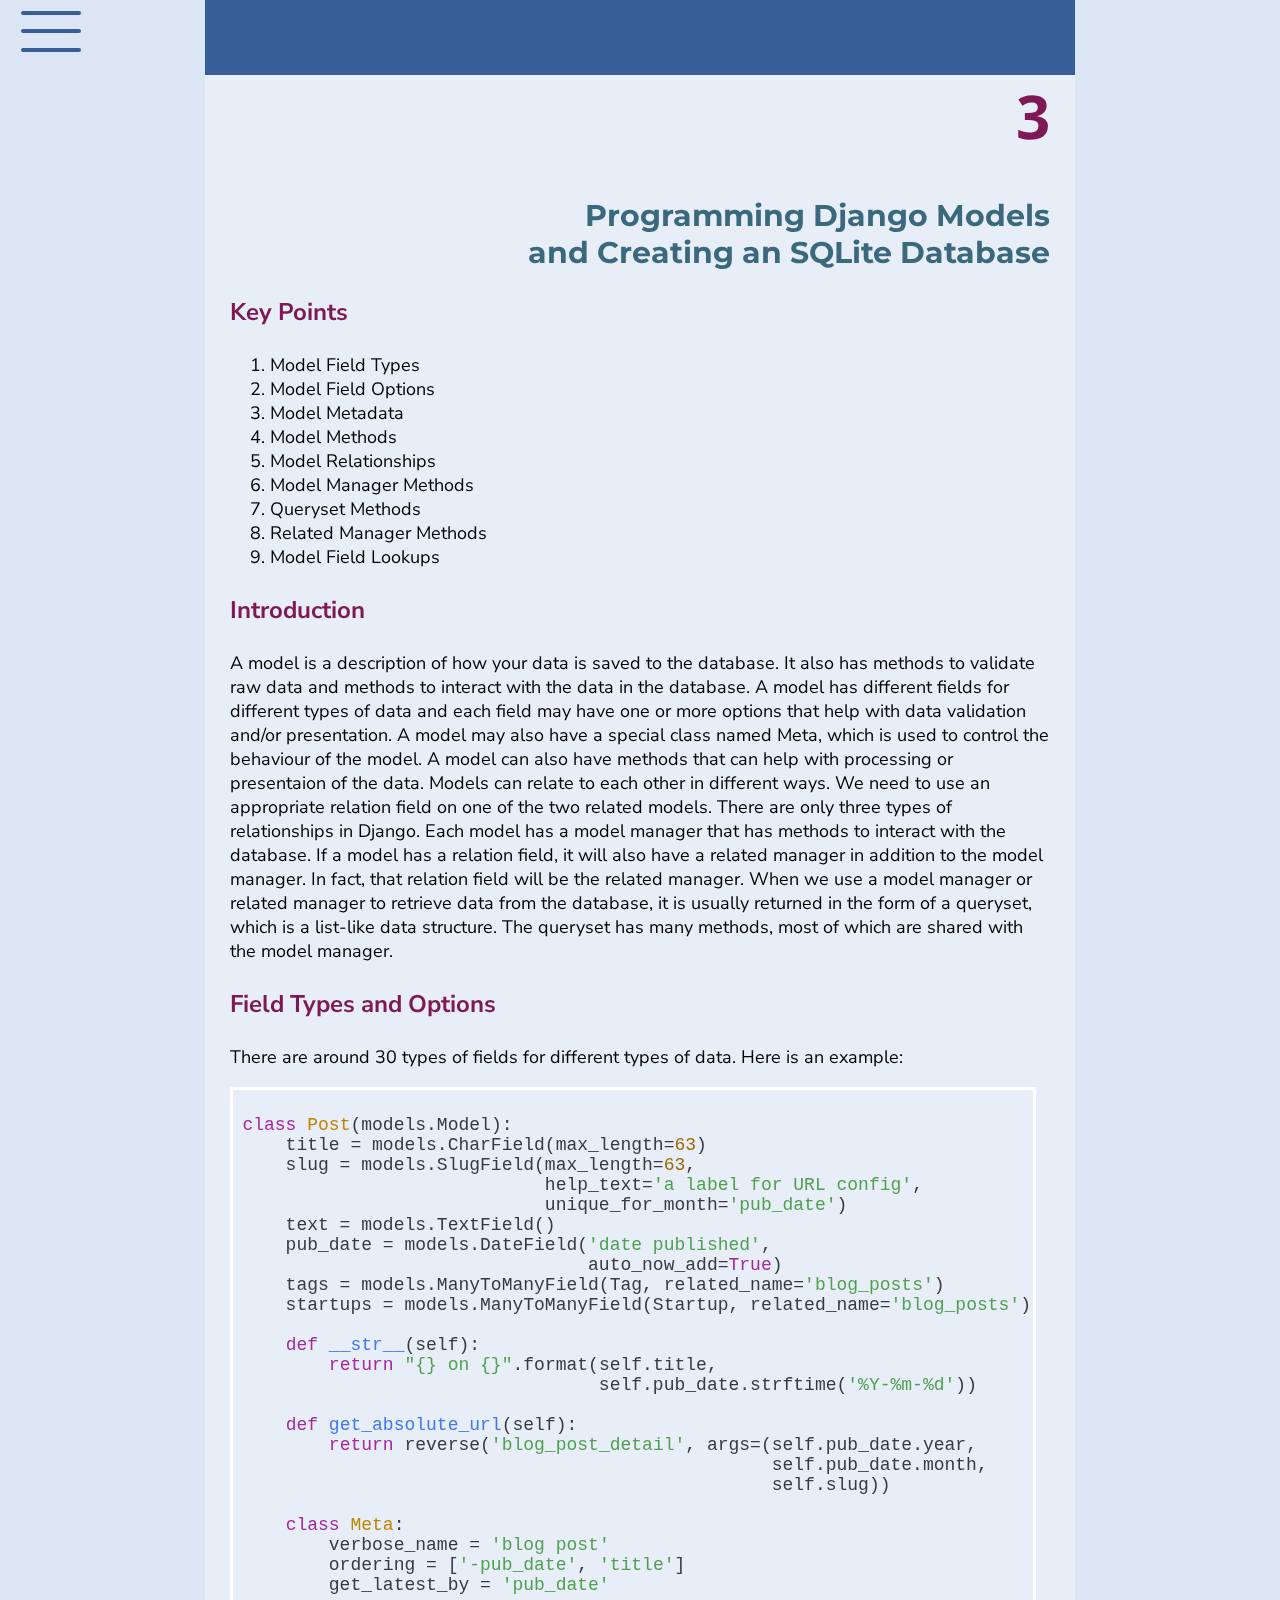
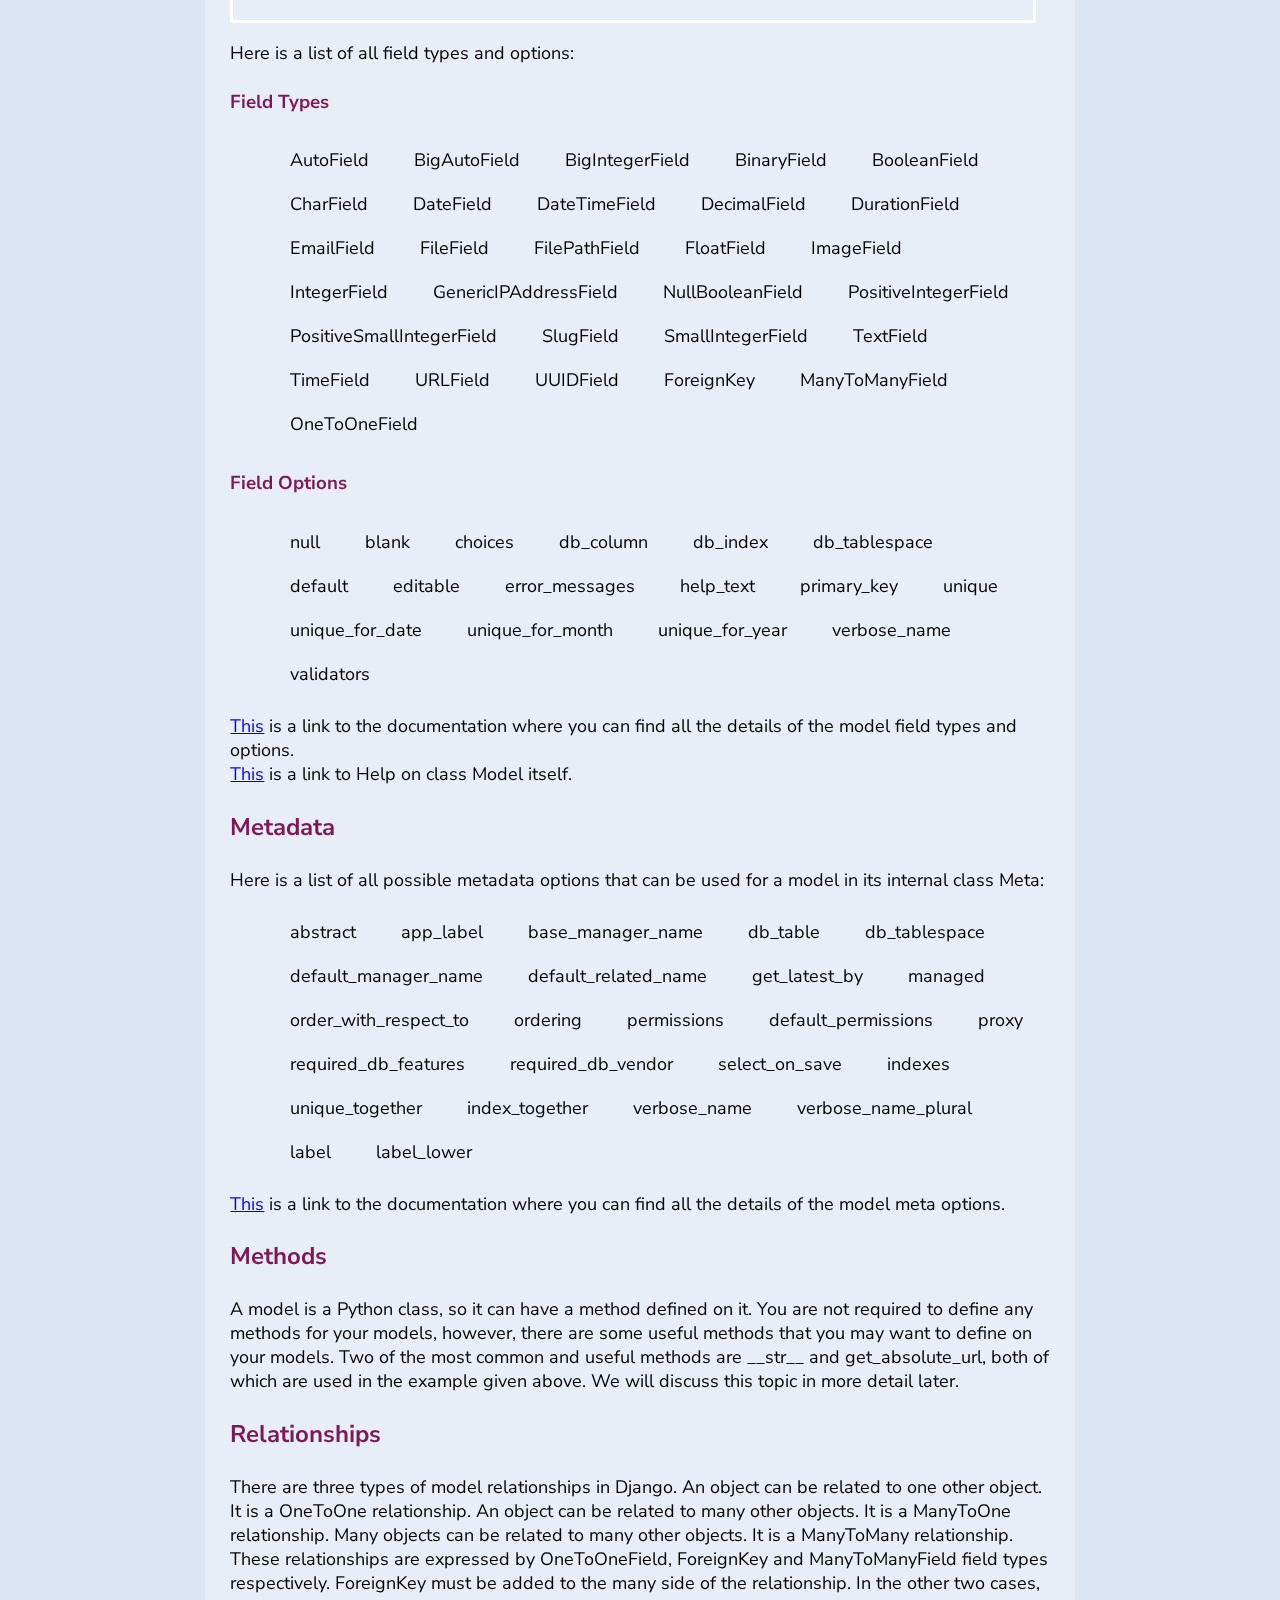
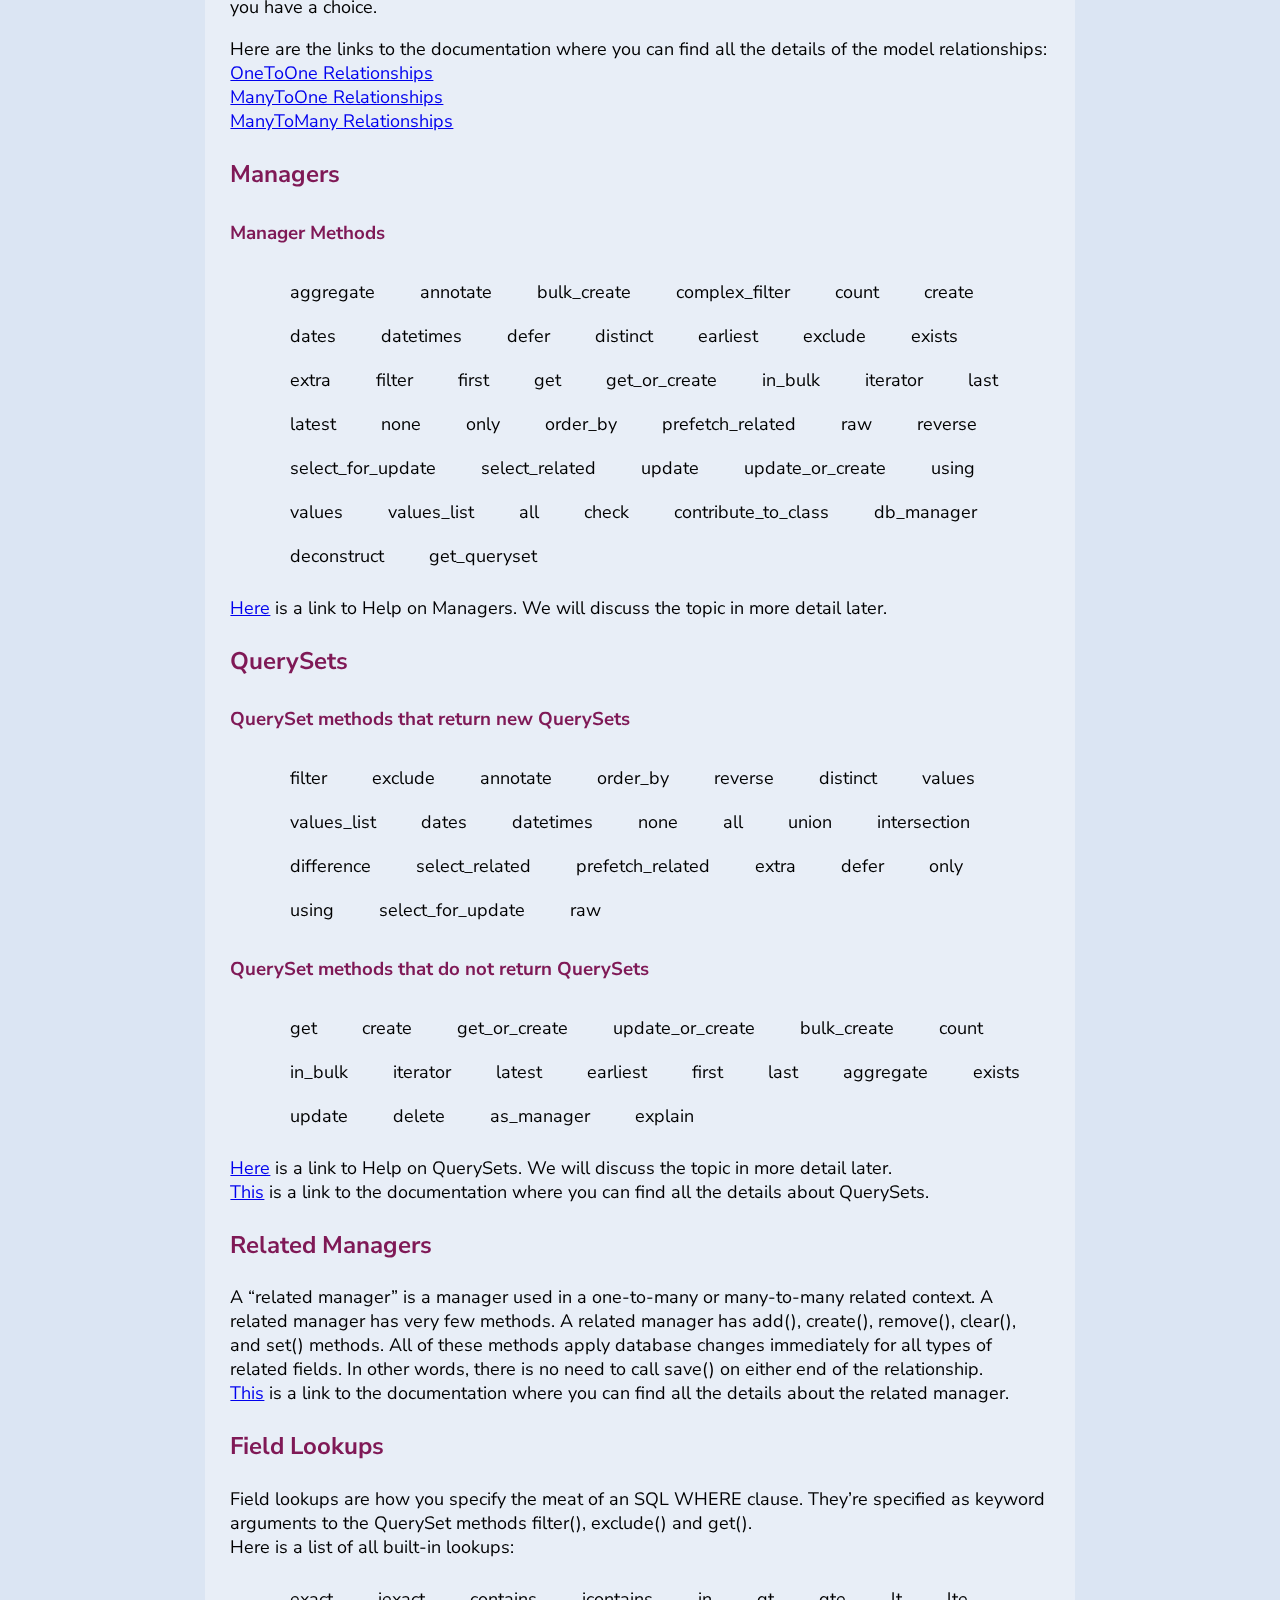
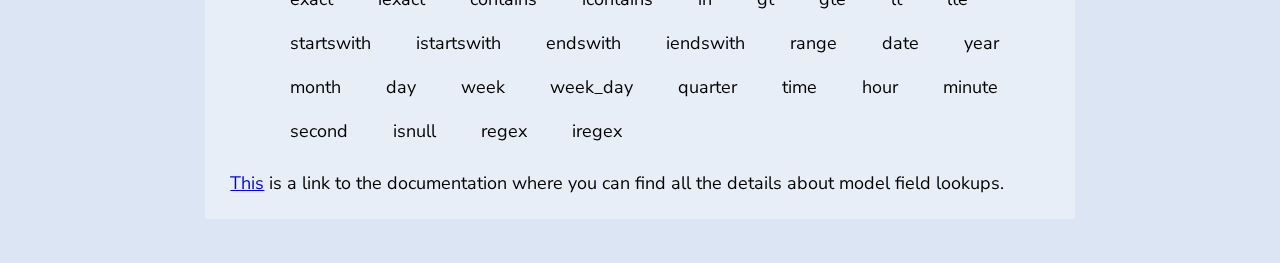
==== chapter-3.html @ dfa96c70 "home page added" ====
<!DOCTYPE html> 
<html lang="en" dir="ltr">   
<head>     
<meta charset="utf-8">
<link rel="stylesheet" href="styles/atom-one-light.css">     
<link href="https://fonts.googleapis.com/css?family=Montserrat:Light|Open+Sans|Nunito+Sans"
rel="stylesheet">     
<link rel="stylesheet" href="master.css">
<title></title>   
</head>   
<body>     
<div class="main-container">
     
<link href='https://fonts.googleapis.com/css?family=Open+Sans:400,700' rel='stylesheet' 
type='text/css'>    
        <div class="screen">
            <div class="navbar"></div>     
            <div class="circle"></div>
            <div class="menu">
                <ul>
                    <li><a href="index.html" id="home">Home</a></li>
                    <li><a href="chapter-3.html">Models</a></li>
                    <li><a href="chapter-4.html">Django Templates</a></li>
                    <li><a href="chapter-5.html">URLs and Views</a></li>
                    <li><a href="chapter-6.html">Links and Redirects</a></li>
                    <li><a href="">7</a></li>
                </ul>
            </div>                      
            <div class="burger">
                <div class="x"></div>
                <div class="y"></div>
                <div class="z"></div>
            </div>    

        </div>  
<script src="https://ajax.googleapis.com/ajax/libs/jquery/1.11.2/jquery.min.js"></script>       
<h1 class="lesson-num">3</h1>       
<h1 class="lesson-title">Programming Django
Models<br> and Creating an SQLite Database</h1>       
<h2 class="second-heading">Key Points</h2>       
<ol>         
  <li>Model Field Types</li>
  <li>Model Field Options</li>         
  <li>Model Metadata</li>         
  <li>Model Methods</li>         
  <li>Model Relationships</li>         
  <li>Model Manager Methods</li>         
  <li>Queryset Methods</li>         
  <li>Related Manager Methods</li>
  <li>Model Field Lookups</li>       
</ol>       
<h2 class="second-heading">Introduction</h2>
<p>         
  A model is a description of how your data is saved to the database.
It also has methods to validate raw data and methods to interact with the data
in the database. A model has different fields for different types of data and each field may have one or more options that help with data validation and/or presentation.         
A model may also have a special class named Meta, which is used to control the behaviour of the model. A model can also have methods that can help with processing or presentaion of the data.
Models can relate to each other in different ways. We need to use an appropriate relation field on one of the two related models. There are only three types of relationships in Django.          
Each model has a model manager that has methods to interact with the database. If a model has a relation field, it will also have a related manager in addition to the model manager. In fact, that relation field will be the related manager. When we use a model manager or related manager to retrieve data from the database, it is usually returned in the form of a queryset, which is a list-like data structure. The queryset has many methods, most of which are shared with the model manager.
</p>             
<h2 class="second-heading">Field Types and Options</h2>
<p>There are around 30 types of fields for different types of
data. Here is an example:</p>               
<pre><code class="language-python"> 
class Post(models.Model):     
    title = models.CharField(max_length=63)     
    slug = models.SlugField(max_length=63,          
                            help_text='a label for URL config',
                            unique_for_month='pub_date')     
    text = models.TextField()     
    pub_date = models.DateField('date published', 
                                auto_now_add=True)     
    tags = models.ManyToManyField(Tag, related_name='blog_posts')     
    startups = models.ManyToManyField(Startup, related_name='blog_posts') 
    
    def __str__(self):
        return "{} on {}".format(self.title, 
                                 self.pub_date.strftime('%Y-%m-%d'))

    def get_absolute_url(self):
        return reverse('blog_post_detail', args=(self.pub_date.year, 
                                                 self.pub_date.month, 
                                                 self.slug))

    class Meta:
        verbose_name = 'blog post'
        ordering = ['-pub_date', 'title']
        get_latest_by = 'pub_date'

</code></pre>
<p>Here is a list of all field types and options:</p>
  <h3 class='third-heading'>Field Types</h3>
  <ul>
    <li>AutoField</li> 
    <li>BigAutoField</li>
    <li>BigIntegerField</li>
    <li>BinaryField</li>
    <li>BooleanField</li>
    <li>CharField</li>
    <li>DateField</li>
    <li>DateTimeField</li>
    <li>DecimalField</li>
    <li>DurationField</li>
    <li>EmailField</li>
    <li>FileField</li>
    <li>FilePathField</li>
    <li>FloatField</li>
    <li>ImageField</li>
    <li>IntegerField</li>
    <li>GenericIPAddressField</li>
    <li>NullBooleanField</li>
    <li>PositiveIntegerField</li>
    <li>PositiveSmallIntegerField</li>
    <li>SlugField</li>
    <li>SmallIntegerField</li>
    <li>TextField</li>
    <li>TimeField</li>
    <li>URLField</li>
    <li>UUIDField</li>
    <li>ForeignKey</li>
    <li>ManyToManyField</li>
    <li>OneToOneField</li>
  </ul>
  <h3 class="third-heading">Field Options</h3>
  <ul>
    <li>null</li>
    <li>blank</li>
    <li>choices</li>
    <li>db_column</li>
    <li>db_index</li>
    <li>db_tablespace</li>
    <li>default</li>
    <li>editable</li>
    <li>error_messages</li>
    <li>help_text</li>
    <li>primary_key</li>
    <li>unique</li>
    <li>unique_for_date</li>
    <li>unique_for_month</li>
    <li>unique_for_year</li>
    <li>verbose_name</li>
    <li>validators</li>
  </ul>
<p><a href="https://docs.djangoproject.com/en/2.1/ref/models/fields/">This</a> is a link to the documentation where you can find all the details of the model field types and options.<br>
<a href="model_instance_help.html">This</a> is a link to Help on class Model itself.
</p>
<h2 class="second-heading">Metadata</h2>
<p>Here is a list of all possible metadata options that can be used for a model
in its internal class Meta:</p>
  <ul>
    <li>abstract</li>
    <li>app_label</li>
    <li>base_manager_name</li>
    <li>db_table</li>
    <li>db_tablespace</li>
    <li>default_manager_name</li>
    <li>default_related_name</li>
    <li>get_latest_by</li>
    <li>managed</li>
    <li>order_with_respect_to</li>
    <li>ordering</li>
    <li>permissions</li>
    <li>default_permissions</li>
    <li>proxy</li>
    <li>required_db_features</li>
    <li>required_db_vendor</li>
    <li>select_on_save</li>
    <li>indexes</li>
    <li>unique_together</li>
    <li>index_together</li>
    <li>verbose_name</li>
    <li>verbose_name_plural</li>
    <li>label</li>
    <li>label_lower</li>
  </ul>
<p><a href="https://docs.djangoproject.com/en/2.1/ref/models/options/">This</a> is a link to the documentation where you can find all the details of the model meta options.
</p>
<h2 class="second-heading">Methods</h2>
<p>
    A model is a Python class, so it can have a method defined on it. You are not required to define any methods
    for your models, however, there are some useful methods that you may want to define on your models. Two of the
    most common and useful methods are __str__ and get_absolute_url, both of which are used in the example given above. 
    We will discuss this topic in more detail later.
</p>
<h2 class="second-heading">Relationships</h2>
<p>
    There are three types of model relationships in Django. An object can be related to one other object. It is a OneToOne relationship. An object can be related to many other objects. It is a ManyToOne relationship. Many objects can be related to many other objects. It is a ManyToMany relationship. These relationships are expressed by OneToOneField, ForeignKey and ManyToManyField field types respectively. ForeignKey must be added to the many side of the relationship. In the other two cases, you have a choice.
<p>Here are the links to the documentation where you can find all the details of the model relationships:<br>
<a href="https://docs.djangoproject.com/en/2.1/topics/db/examples/one_to_one/">OneToOne Relationships</a><br>
<a href="https://docs.djangoproject.com/en/2.1/topics/db/examples/many_to_one/">ManyToOne Relationships</a><br>
<a href="https://docs.djangoproject.com/en/2.1/topics/db/examples/many_to_many/">ManyToMany Relationships</a>
</p>
<h2 class="second-heading">Managers</h2>
<h3 class="third-heading">Manager Methods</h3>
<ul>
    <li>aggregate</li>
    <li>annotate</li>
    <li>bulk_create</li>
    <li>complex_filter</li>
    <li>count</li>
    <li>create</li>
    <li>dates</li>
    <li>datetimes</li>
    <li>defer</li>
    <li>distinct</li>
    <li>earliest</li>
    <li>exclude</li>
    <li>exists</li>
    <li>extra</li>
    <li>filter</li>
    <li>first</li>
    <li>get</li>
    <li>get_or_create</li>
    <li>in_bulk</li>
    <li>iterator</li>
    <li>last</li>
    <li>latest</li>
    <li>none</li>
    <li>only</li>
    <li>order_by</li>
    <li>prefetch_related</li>
    <li>raw</li>
    <li>reverse</li>
    <li>select_for_update</li>
    <li>select_related</li>
    <li>update</li>
    <li>update_or_create</li>
    <li>using</li>
    <li>values</li>
    <li>values_list</li>
    <li>all</li>
    <li>check</li>
    <li>contribute_to_class</li>
    <li>db_manager</li>
    <li>deconstruct</li>
    <li>get_queryset</li>
</ul>
<p>
    <a href="manager_help.html">Here</a> is a link to Help on Managers. We will discuss the topic
    in more detail later.
</p>
<h2 class="second-heading">QuerySets</h2>
<h3 class="third-heading">QuerySet methods that return new QuerySets</h3>
<ul>
    <li>filter</li>
    <li>exclude</li>
    <li>annotate</li>
    <li>order_by</li>
    <li>reverse</li>
    <li>distinct</li>
    <li>values</li>
    <li>values_list</li>
    <li>dates</li>
    <li>datetimes</li>
    <li>none</li>
    <li>all</li>
    <li>union</li>
    <li>intersection</li>
    <li>difference</li>
    <li>select_related</li>
    <li>prefetch_related</li>
    <li>extra</li>
    <li>defer</li>
    <li>only</li>
    <li>using</li>
    <li>select_for_update</li>
    <li>raw</li>
</ul>
<h3 class="third-heading">QuerySet methods that do not return QuerySets</h3>
<ul>
    <li>get</li>
    <li>create</li>
    <li>get_or_create</li>
    <li>update_or_create</li>
    <li>bulk_create</li>
    <li>count</li>
    <li>in_bulk</li>
    <li>iterator</li>
    <li>latest</li>
    <li>earliest</li>
    <li>first</li>
    <li>last</li>
    <li>aggregate</li>
    <li>exists</li>
    <li>update</li>
    <li>delete</li>
    <li>as_manager</li>
    <li>explain</li>
</ul>
<p><a href="queryset_help.html">Here</a> is a link to Help on QuerySets. We will discuss the topic
    in more detail later.<br>
    <a href="https://docs.djangoproject.com/en/2.1/ref/models/querysets/">This</a> is a link to the documentation where you can find all the details about QuerySets.
</p>
<h2 class="second-heading">Related Managers</h2>
<p>
    A “related manager” is a manager used in a one-to-many or many-to-many related context. A related manager has very few methods. A related manager has add(), create(), remove(), clear(), and set() methods. All of these methods apply database changes immediately for all types of related fields. In other words, there is no need to call save() on either end of the relationship.<br>
    <a href="https://docs.djangoproject.com/en/2.1/ref/models/relations/">This</a> is a link to the documentation where you can find all the details about the related manager. 
</p>
<h2 class="second-heading">Field Lookups</h2>
<p>
    Field lookups are how you specify the meat of an SQL WHERE clause. They’re specified as keyword arguments to the QuerySet methods filter(), exclude() and get().<br>
    Here is a list of all built-in lookups:
</p>
<ul>
    <li>exact</li>
    <li>iexact</li>
    <li>contains</li>
    <li>icontains</li>
    <li>in</li>
    <li>gt</li>
    <li>gte</li>
    <li>lt</li>
    <li>lte</li>
    <li>startswith</li>
    <li>istartswith</li>
    <li>endswith</li>
    <li>iendswith</li>
    <li>range</li>
    <li>date</li>
    <li>year</li>
    <li>month</li>
    <li>day</li>
    <li>week</li>
    <li>week_day</li>
    <li>quarter</li>
    <li>time</li>
    <li>hour</li>
    <li>minute</li>
    <li>second</li>
    <li>isnull</li>
    <li>regex</li>
    <li>iregex</li>
</ul>
<p>
    <a href="https://docs.djangoproject.com/en/2.1/ref/models/querysets/">This</a> is a link to the documentation where you can find all the details about model field lookups.<br><br>
</p>

    </div>

    <script src="highlight.pack.js"></script>
    <script>hljs.initHighlightingOnLoad();</script>
    <script type="text/javascript" src="style.js"></script>
  </body>
</html>
---- styles/atom-one-light.css ----
/*

Atom One Light by Daniel Gamage
Original One Light Syntax theme from https://github.com/atom/one-light-syntax

base:    #fafafa
mono-1:  #383a42
mono-2:  #686b77
mono-3:  #a0a1a7
hue-1:   #0184bb
hue-2:   #4078f2
hue-3:   #a626a4
hue-4:   #50a14f
hue-5:   #e45649
hue-5-2: #c91243
hue-6:   #986801
hue-6-2: #c18401

*/

.hljs {
  display: block;
  overflow-x: auto;
  padding: 0.5em;
  color: #383a42;
  background: #e7ebff;
  background: #e8eef7;
  font-size: 18px;
}
/* background: #f6ecea; */
.hljs-comment,
.hljs-quote {
  color: #a0a1a7;
  font-style: italic;
}

.hljs-doctag,
.hljs-keyword,
.hljs-formula {
  color: #a626a4;
}

.hljs-section,
.hljs-name,
.hljs-selector-tag,
.hljs-deletion,
.hljs-subst {
  color: #e45649;
}

.hljs-literal {
  color: #0184bb;
}

.hljs-string,
.hljs-regexp,
.hljs-addition,
.hljs-attribute,
.hljs-meta-string {
  color: #50a14f;
}

.hljs-built_in,
.hljs-class .hljs-title {
  color: #c18401;
}

.hljs-attr,
.hljs-variable,
.hljs-template-variable,
.hljs-type,
.hljs-selector-class,
.hljs-selector-attr,
.hljs-selector-pseudo,
.hljs-number {
  color: #986801;
}

.hljs-symbol,
.hljs-bullet,
.hljs-link,
.hljs-meta,
.hljs-selector-id,
.hljs-title {
  color: #4078f2;
}

.hljs-emphasis {
  font-style: italic;
}

.hljs-strong {
  font-weight: bold;
}

.hljs-link {
  text-decoration: underline;
}
---- master.css ----
body {
  background: #dbe5f3;
  margin: 0px;
  padding: 0px;
}
.main-container {
  width: 800px;
  width: 64%;
  margin: 0 auto;
  background: #e8eef7;
  padding-left: 25px;
  padding-right: 25px;
  margin-top: 75px;
}

.lesson-title {
  font-size: 30px;
  font-family: 'Montserrat', sans-serif;
  color: #3a687d;
  text-align: right;
}

.lesson-num {
  font-size: 60px;
  font-family: 'Open Sans', sans-serif;
  color: #7f1956;
  text-align: right;
}

.second-heading {
  color: #7f1956;
  font-family: 'Nunito Sans', sans-serif;
  padding-top: 5px;
  padding-bottom: 5px;
}

.third-heading {
  color: #7f1956;
  font-family: 'Nunito Sans', sans-serif;
  padding-top: 5px;
  padding-bottom: 5px;
}

p {
  font-family: 'Nunito Sans', sans-serif;
  font-size: 18px;
}

ol, ul {
  font-family: 'Nunito Sans', sans-serif;
  font-size: 18px;
}
.language-python {
  font-size: 18px;
  border: 3px 3px 3px 3px;
  border-color: white;
  padding-top: 5px;
  padding-bottom: 5px;
}

pre {
  max-width: 800px;
  border: white 3px solid;
  word-wrap: break-word;
}

ul li {
  display: inline-block;
  padding-right: 20px;
  padding-left: 20px;
  padding-top: 10px;
  padding-bottom: 10px;
}
#home {
  color: #7f1956;
}
/* { margin: 0px; padding: 0px; }
/*body {
  background: #385e97;
  width: 100%; 
  height: 100%;
  font:12px "Open Sans", sans-serif; 
}*/

div.burger {
  height: 60px; 
  width: 60px;
  position: fixed;
  top: 11px; 
  left: 21px;
  cursor: pointer;  
}
  div.x,
  div.y,
  div.z {
    position: absolute; 
    /*margin: auto;
    top: 0px; bottom: 0px;    */
    background: #fff;
    background: #385e97;
    border-radius:2px;
    -webkit-transition: all 200ms ease-out;
       -moz-transition: all 200ms ease-out;
        -ms-transition: all 200ms ease-out;
         -o-transition: all 200ms ease-out;
            transition: all 200ms ease-out;
  }   
  div.x, div.y, div.z { height: 4px; width: 60px; }
  div.y{top: 18px;}
  div.z{top: 37px;}
  div.collapse{
    top: 20px;
    background:#4a89dc;
    -webkit-transition: all 70ms ease-out;
       -moz-transition: all 70ms ease-out;
        -ms-transition: all 70ms ease-out;
         -o-transition: all 70ms ease-out;
            transition: all 70ms ease-out;
  }
   
  
  div.rotate30{
    -ms-transform: rotate(30deg); 
      -webkit-transform: rotate(30deg); 
      transform: rotate(30deg); 
    -webkit-transition: all 50ms ease-out;
       -moz-transition: all 50ms ease-out;
        -ms-transition: all 50ms ease-out;
         -o-transition: all 50ms ease-out;
            transition: all 50ms ease-out;          
  }
  div.rotate150{
    -ms-transform: rotate(150deg); 
      -webkit-transform: rotate(150deg); 
      transform: rotate(150deg);  
    -webkit-transition: all 50ms ease-out;
       -moz-transition: all 50ms ease-out;
        -ms-transition: all 50ms ease-out;
         -o-transition: all 50ms ease-out;
            transition: all 50ms ease-out;          
  }
  
  div.rotate45{
    -ms-transform: rotate(45deg); 
      -webkit-transform: rotate(45deg); 
      transform: rotate(45deg); 
    -webkit-transition: all 100ms ease-out;
       -moz-transition: all 100ms ease-out;
        -ms-transition: all 100ms ease-out;
         -o-transition: all 100ms ease-out;
            transition: all 100ms ease-out;         
  }
  div.rotate135{
    -ms-transform: rotate(135deg); 
      -webkit-transform: rotate(135deg); 
      transform: rotate(135deg);  
    -webkit-transition: all 100ms ease-out;
       -moz-transition: all 100ms ease-out;
        -ms-transition: all 100ms ease-out;
         -o-transition: all 100ms ease-out;
            transition: all 100ms ease-out;         
  }

div.navbar{
  height:75px; 
  width: 68%;
  background:#385e97; 
  margin-top: 0px; 
  padding: 0px;
  top: 0px;
  left: 19%;
  right: 19%;
  margin-left: -3%;
  margin-right: -3%;
  position: fixed;
}

div.circle{ 
  border-radius: 50%;
  width: 0px;
  height: 0px; 
  position: fixed;
  top: 35px;
  left: 36px;
  background:#fff;
  opacity:0.90;
  -webkit-transition: all 300ms cubic-bezier(0.000, 0.995, 0.990, 1.000);
     -moz-transition: all 300ms cubic-bezier(0.000, 0.995, 0.990, 1.000);
      -ms-transition: all 300ms cubic-bezier(0.000, 0.995, 0.990, 1.000);
       -o-transition: all 300ms cubic-bezier(0.000, 0.995, 0.990, 1.000);
          transition: all 300ms cubic-bezier(0.000, 0.995, 0.990, 1.000); 
}
div.circle.expand{
  width:1200px;
  height:1200px;
  top: -560px;
  left: -565px;   
  -webkit-transition: all 400ms cubic-bezier(0.000, 0.995, 0.990, 1.000);
     -moz-transition: all 400ms cubic-bezier(0.000, 0.995, 0.990, 1.000);
      -ms-transition: all 400ms cubic-bezier(0.000, 0.995, 0.990, 1.000);
       -o-transition: all 400ms cubic-bezier(0.000, 0.995, 0.990, 1.000);
          transition: all 400ms cubic-bezier(0.000, 0.995, 0.990, 1.000);         
  
}
div.menu {
  height: 568px; 
  width: 320px;
  position: fixed;
  top: 0px; left: 0px;
}
div.menu ul li {
  list-style: none;
  position: fixed;
  top:80px;;
  left:8px;
  opacity:0;
  width:320px;
  text-align: left;
  font-size:0px;
  -webkit-transition: all 70ms cubic-bezier(0.000, 0.995, 0.990, 1.000);
     -moz-transition: all 70ms cubic-bezier(0.000, 0.995, 0.990, 1.000);
      -ms-transition: all 70ms cubic-bezier(0.000, 0.995, 0.990, 1.000);
       -o-transition: all 70ms cubic-bezier(0.000, 0.995, 0.990, 1.000);
          transition: all 70ms cubic-bezier(0.000, 0.995, 0.990, 1.000);
}
div.menu ul li a {
  color:#4a89dc;
  text-transform:uppercase;
  text-transform: none;
  text-decoration:none; 
  letter-spacing:3px;     
}

div.menu li.animate{
  font-size:21px;
  opacity:1;
  -webkit-transition: all 150ms cubic-bezier(0.000, 0.995, 0.990, 1.000);
     -moz-transition: all 150ms cubic-bezier(0.000, 0.995, 0.990, 1.000);
      -ms-transition: all 150ms cubic-bezier(0.000, 0.995, 0.990, 1.000);
       -o-transition: all 150ms cubic-bezier(0.000, 0.995, 0.990, 1.000);
          transition: all 150ms cubic-bezier(0.000, 0.995, 0.990, 1.000);
}
div.menu li.animate:nth-of-type(1){ 
  top:80px;
  transition-delay: 0.0s; 
}
div.menu li.animate:nth-of-type(2){
  top:140px;
  transition-delay: 0.03s;  
      
}
div.menu li.animate:nth-of-type(3){
  top:210px;
  transition-delay: 0.06s;    
  
}
div.menu li.animate:nth-of-type(4){
  top:280px;
  transition-delay: 0.09s;    
  
}
div.menu li.animate:nth-of-type(5){
  top:350px;
  transition-delay: 0.12s;    
  
}
div.menu li.animate:nth-of-type(6){
  top:420px;
  transition-delay: 0.15s;  
      
}
div.menu li.animate:nth-of-type(7){
  top:490px;
  transition-delay: 0.15s;  
      
}
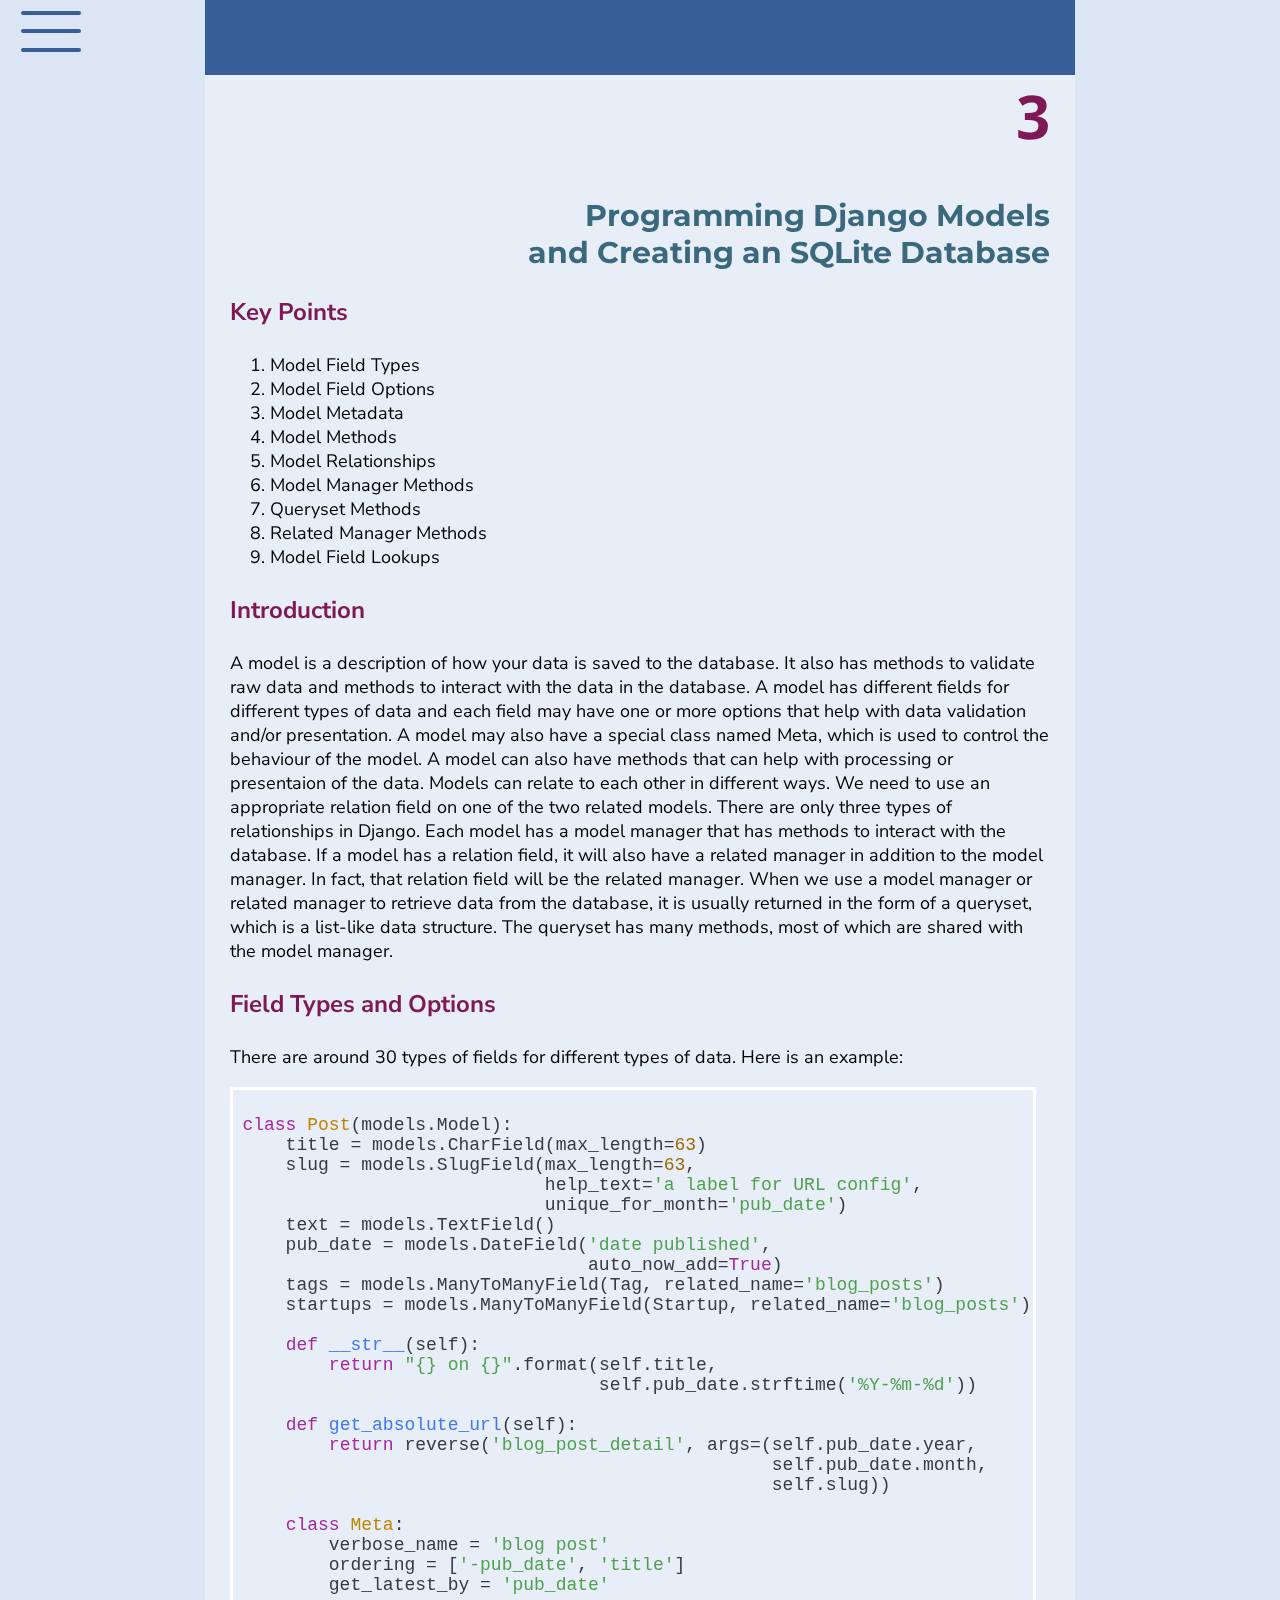
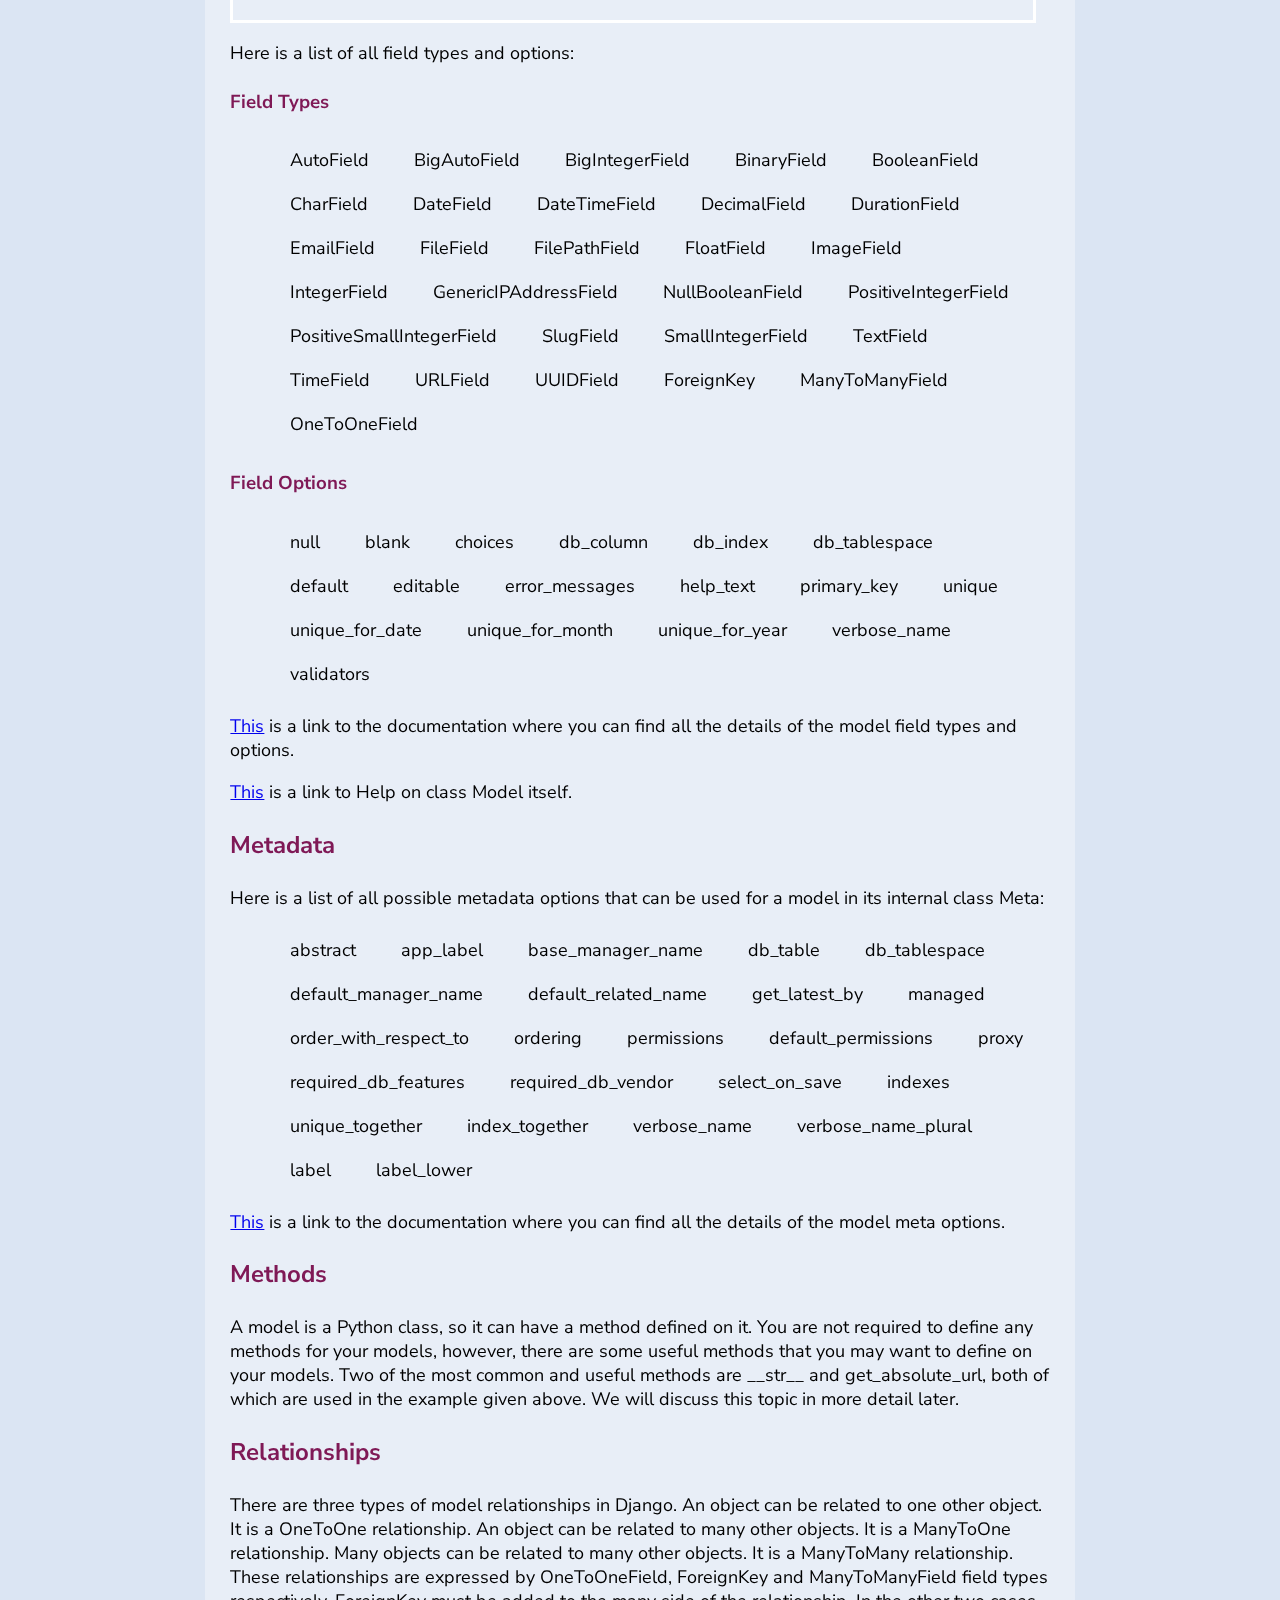
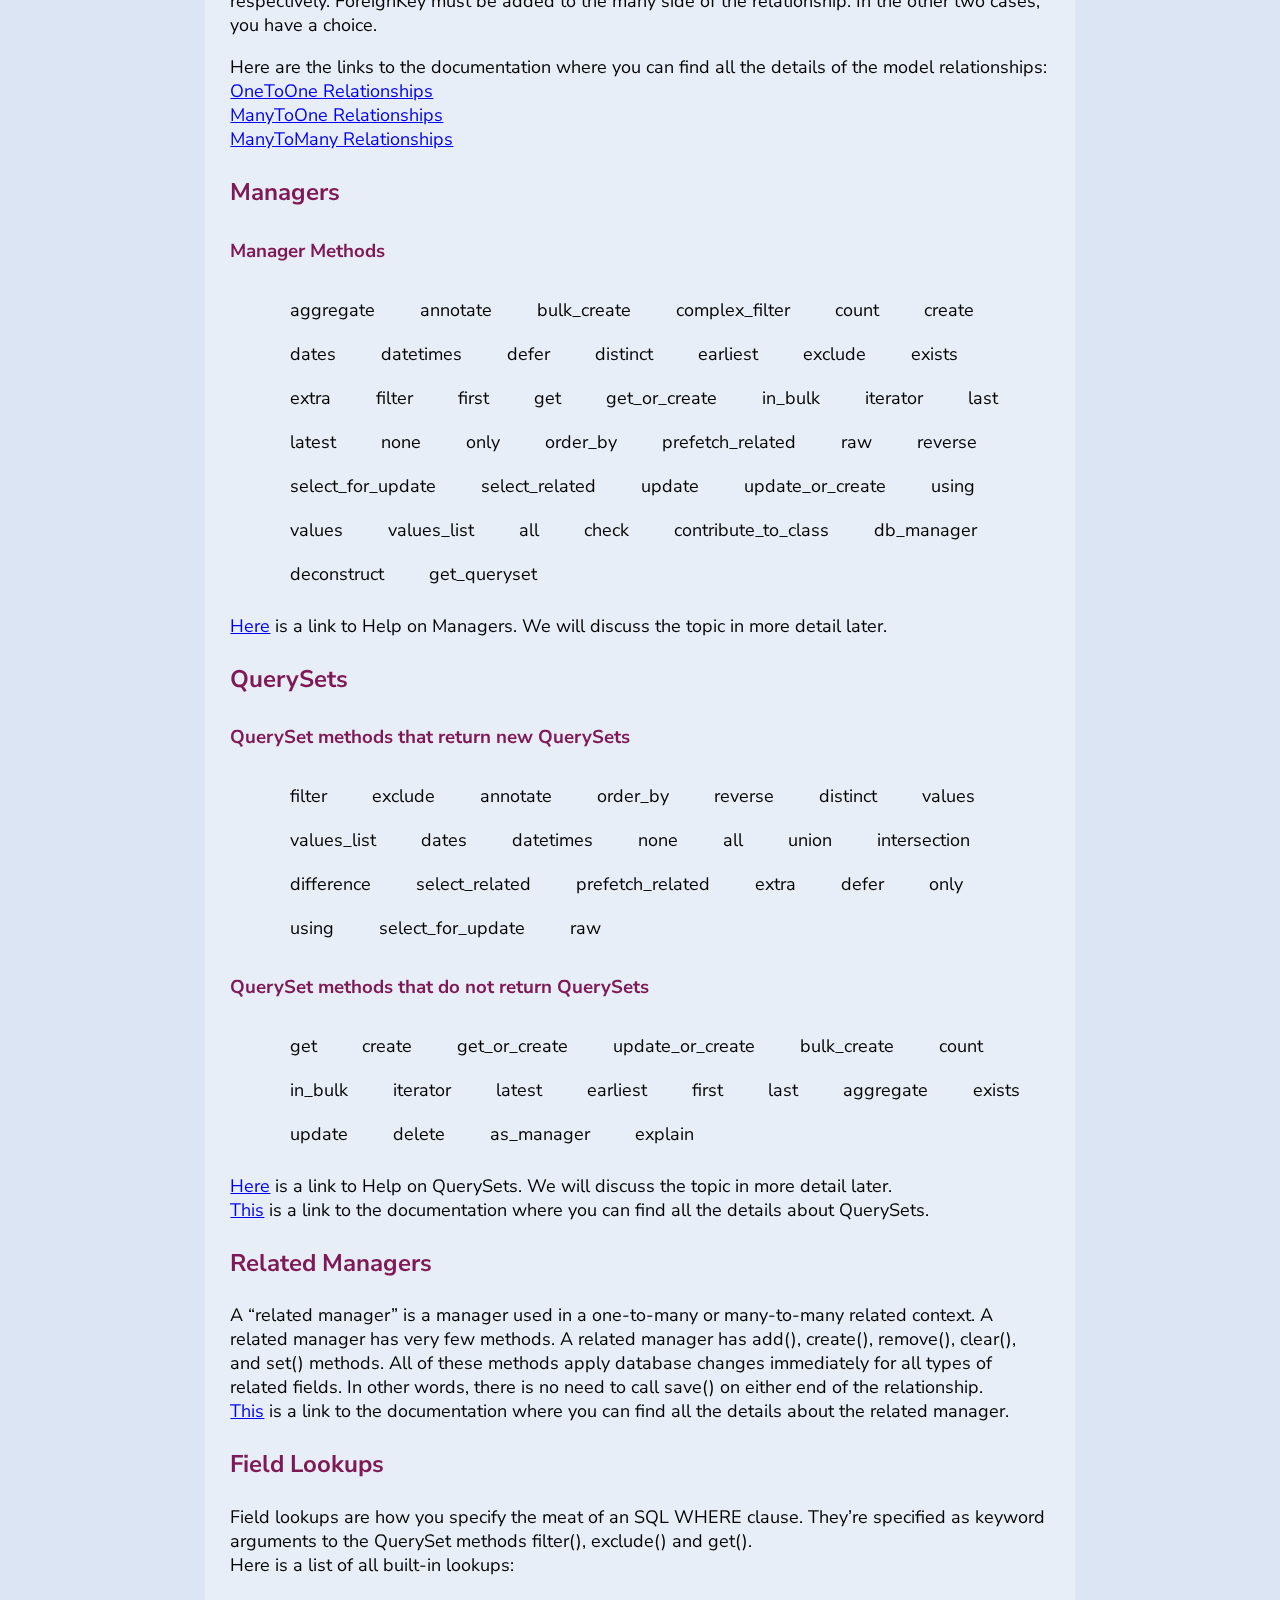
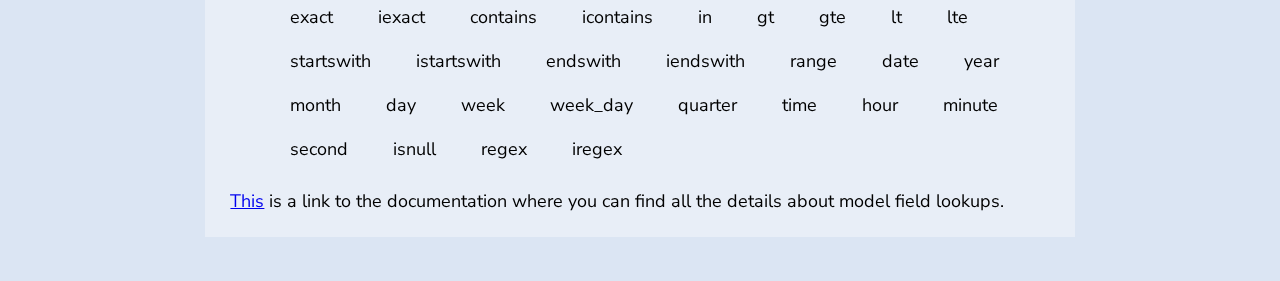
==== commit 47d46136: "update" ====
--- a/chapter-3.html
+++ b/chapter-3.html
@@ -6,13 +6,13 @@
 <link href="https://fonts.googleapis.com/css?family=Montserrat:Light|Open+Sans|Nunito+Sans"
 rel="stylesheet">     
 <link rel="stylesheet" href="master.css">
-<title></title>   
+<title>Django Models</title>   
 </head>   
 <body>     
 <div class="main-container">
      
 <link href='https://fonts.googleapis.com/css?family=Open+Sans:400,700' rel='stylesheet' 
-type='text/css'>    
+type='text/css'>  
         <div class="screen">
             <div class="navbar"></div>     
             <div class="circle"></div>
@@ -89,7 +89,7 @@
 
 </code></pre>
 <p>Here is a list of all field types and options:</p>
-  <h3 class='third-heading'>Field Types</h3>
+  <h3 class="third-heading">Field Types</h3>
   <ul>
     <li>AutoField</li> 
     <li>BigAutoField</li>
@@ -141,9 +141,8 @@
     <li>verbose_name</li>
     <li>validators</li>
   </ul>
-<p><a href="https://docs.djangoproject.com/en/2.1/ref/models/fields/">This</a> is a link to the documentation where you can find all the details of the model field types and options.<br>
-<a href="model_instance_help.html">This</a> is a link to Help on class Model itself.
-</p>
+<p><a href="https://docs.djangoproject.com/en/2.1/ref/models/fields/">This</a> is a link to the documentation where you can find all the details of the model field types and options.</p>
+<p><a href="model_instance_help.html">This</a> is a link to Help on class Model itself.</p>
 <h2 class="second-heading">Metadata</h2>
 <p>Here is a list of all possible metadata options that can be used for a model
 in its internal class Meta:</p>
@@ -173,7 +172,8 @@
     <li>label</li>
     <li>label_lower</li>
   </ul>
-<p><a href="https://docs.djangoproject.com/en/2.1/ref/models/options/">This</a> is a link to the documentation where you can find all the details of the model meta options.
+<p>
+    <a href="https://docs.djangoproject.com/en/2.1/ref/models/options/">This</a> is a link to the documentation where you can find all the details of the model meta options.
 </p>
 <h2 class="second-heading">Methods</h2>
 <p>
@@ -184,7 +184,7 @@
 </p>
 <h2 class="second-heading">Relationships</h2>
 <p>
-    There are three types of model relationships in Django. An object can be related to one other object. It is a OneToOne relationship. An object can be related to many other objects. It is a ManyToOne relationship. Many objects can be related to many other objects. It is a ManyToMany relationship. These relationships are expressed by OneToOneField, ForeignKey and ManyToManyField field types respectively. ForeignKey must be added to the many side of the relationship. In the other two cases, you have a choice.
+    There are three types of model relationships in Django. An object can be related to one other object. It is a OneToOne relationship. An object can be related to many other objects. It is a ManyToOne relationship. Many objects can be related to many other objects. It is a ManyToMany relationship. These relationships are expressed by OneToOneField, ForeignKey and ManyToManyField field types respectively. ForeignKey must be added to the many side of the relationship. In the other two cases, you have a choice.</p>
 <p>Here are the links to the documentation where you can find all the details of the model relationships:<br>
 <a href="https://docs.djangoproject.com/en/2.1/topics/db/examples/one_to_one/">OneToOne Relationships</a><br>
 <a href="https://docs.djangoproject.com/en/2.1/topics/db/examples/many_to_one/">ManyToOne Relationships</a><br>
--- a/master.css
+++ b/master.css
@@ -74,13 +74,10 @@
 #home {
   color: #7f1956;
 }
-/* { margin: 0px; padding: 0px; }
-/*body {
-  background: #385e97;
-  width: 100%; 
-  height: 100%;
-  font:12px "Open Sans", sans-serif; 
-}*/
+
+#short-list li {
+  display: list-item;
+}
 
 div.burger {
   height: 60px; 
